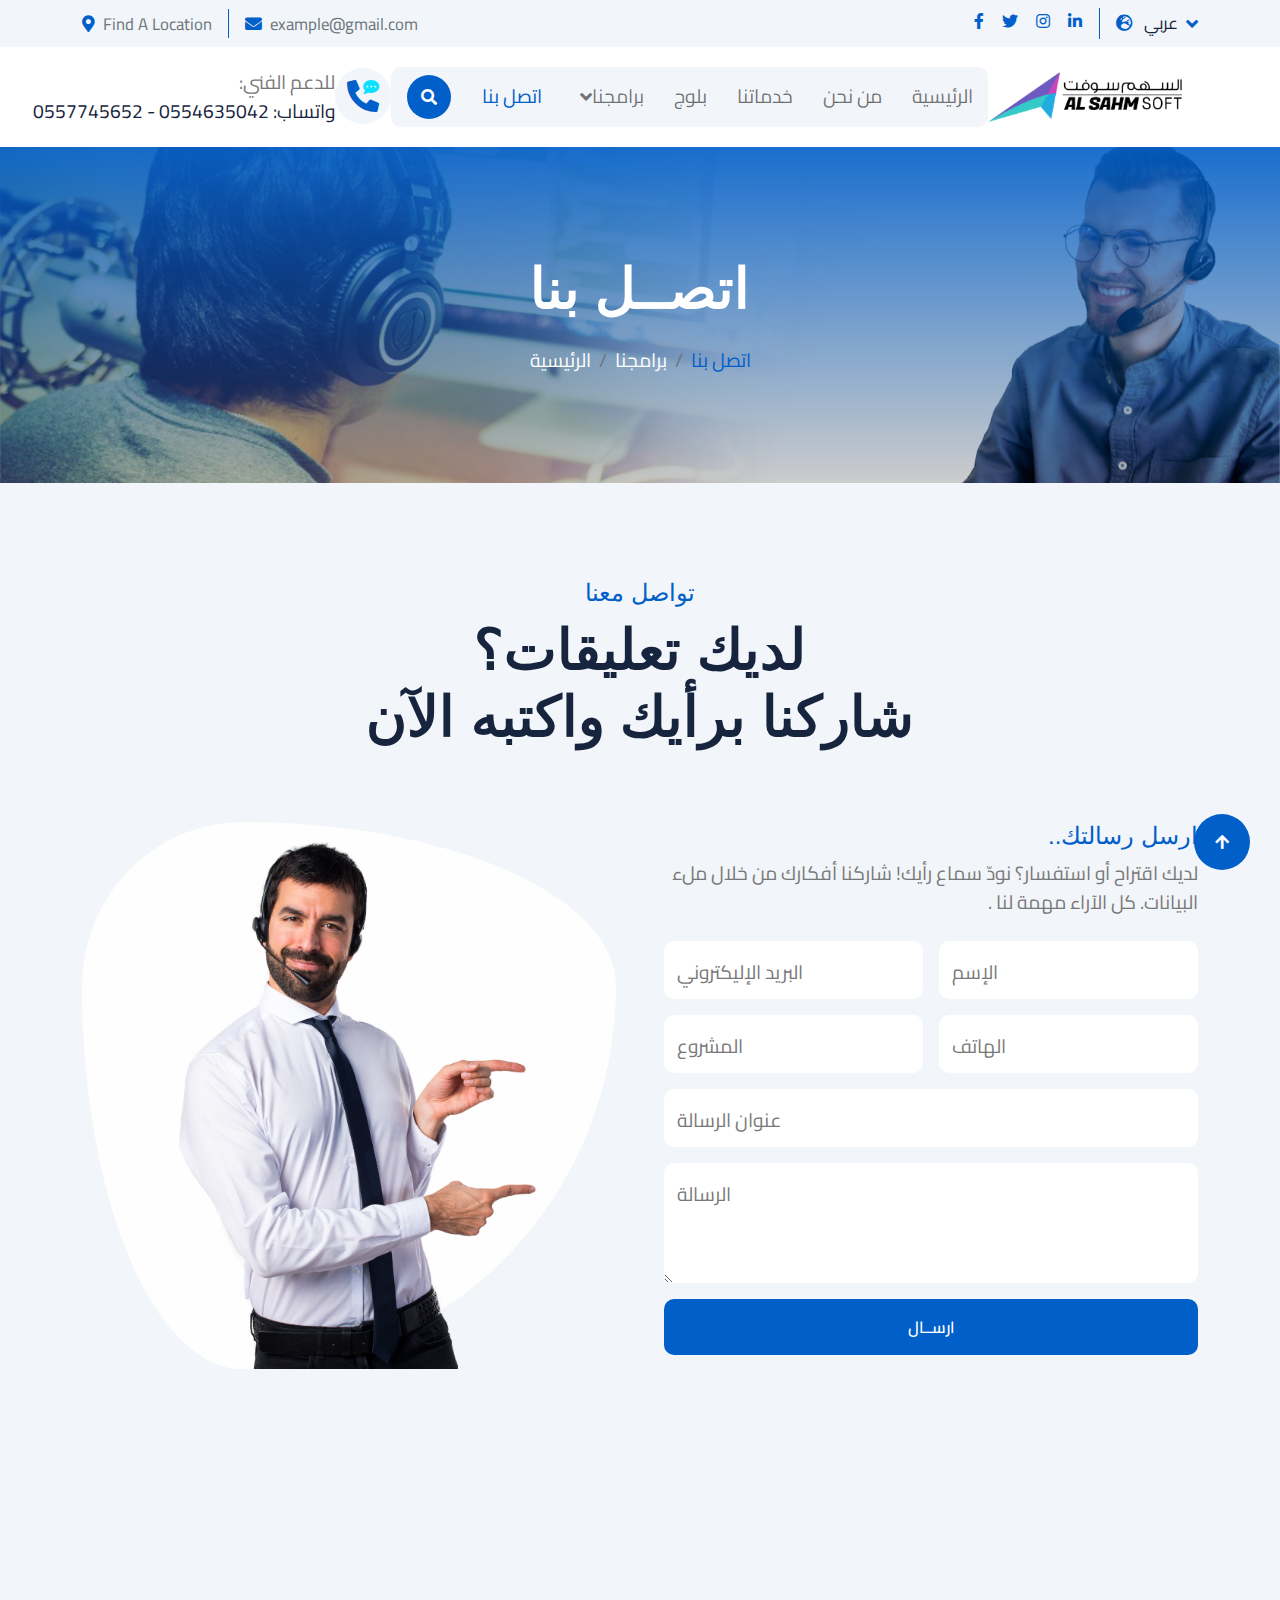
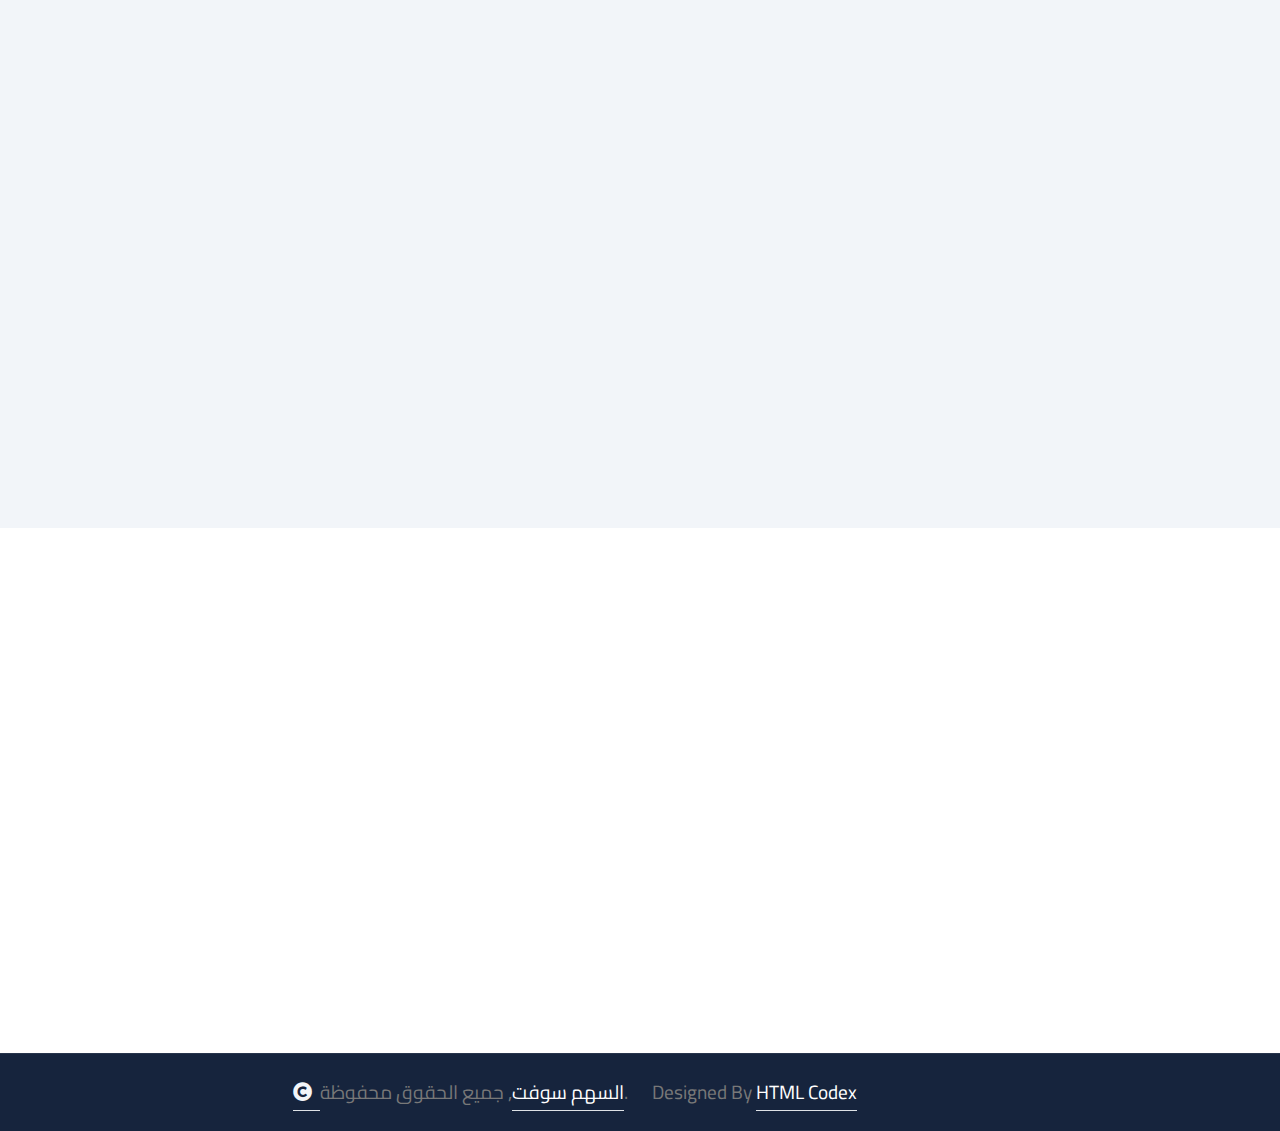
==== contact.html @ c305a55a "start" ====
<!DOCTYPE html>
<html lang="en">

    <head>
        <meta charset="utf-8">
        <title>تواصل معنا</title>
        <meta content="width=device-width, initial-scale=1.0" name="viewport">
        <meta content="" name="keywords">
        <meta content="" name="description">

        <!-- Google Web Fonts -->
        <link rel="preconnect" href="https://fonts.googleapis.com">
        <link rel="preconnect" href="https://fonts.gstatic.com" crossorigin>
        <link href="https://fonts.googleapis.com/css2?family=Cairo:wght@200..1000&family=Tajawal:wght@200;300;400;500;700;800;900&display=swap" rel="stylesheet">

        <!-- Icon Font Stylesheet -->
        <link rel="stylesheet" href="https://use.fontawesome.com/releases/v5.15.4/css/all.css"/>
        <link href="https://cdn.jsdelivr.net/npm/bootstrap-icons@1.4.1/font/bootstrap-icons.css" rel="stylesheet">

        <!-- Libraries Stylesheet -->
        <link rel="stylesheet" href="lib/animate/animate.min.css"/>
        <link href="lib/lightbox/css/lightbox.min.css" rel="stylesheet">
        <link href="lib/owlcarousel/assets/owl.carousel.min.css" rel="stylesheet">


        <!-- Customized Bootstrap Stylesheet -->
        <link href="css/bootstrap.min.css" rel="stylesheet">

        <!-- Template Stylesheet -->
        <link href="css/style.css" rel="stylesheet">
    </head>

    <body>

        <!-- Spinner Start -->
        <div id="spinner" class="show bg-white position-fixed translate-middle w-100 vh-100 top-50 start-50 d-flex align-items-center justify-content-center">
            <div class="spinner-border text-primary" style="width: 3rem; height: 3rem;" role="status">
                <span class="sr-only">جار التحميل...</span>
            </div>
        </div>
        <!-- Spinner End -->

        <!-- Topbar Start -->
        <div class=" container-fluid topbar px-0 px-lg-4 bg-light py-2 d-none d-lg-block">
            <div class="container">
                <div class="row gx-0 align-items-center">
                    <div class="col-lg-8 text-center text-lg-start mb-lg-0">
                        <div class="d-flex flex-wrap">
                            <div class="border-end border-primary pe-3">
                                <a href="#" class="text-muted small"><i class="fas fa-map-marker-alt text-primary me-2"></i>Find A Location</a>
                            </div>
                            <div class="ps-3">
                                <a href="mailto:example@gmail.com" class="text-muted small"><i class="fas fa-envelope text-primary me-2"></i>example@gmail.com</a>
                            </div>
                        </div>
                    </div>
                    <div class="col-lg-4 text-center text-lg-end">
                        <div class="d-flex justify-content-end">
                            <div class="d-flex border-end border-primary pe-3">
                                <a class="btn p-0 text-primary me-3" href="#"><i class="fab fa-facebook-f"></i></a>
                                <a class="btn p-0 text-primary me-3" href="#"><i class="fab fa-twitter"></i></a>
                                <a class="btn p-0 text-primary me-3" href="#"><i class="fab fa-instagram"></i></a>
                                <a class="btn p-0 text-primary me-0" href="#"><i class="fab fa-linkedin-in"></i></a>
                            </div>
                            <div class="dropdown ms-3">
                                <a href="#" class="dropdown-toggle text-dark" data-bs-toggle="dropdown"><small><i class="fas fa-globe-europe text-primary me-2"></i> عربي</small></a>
                                <div class="dropdown-menu rounded">
                                    <a href="#" class="dropdown-item">عربي</a>
                                    <a href="#" class="dropdown-item">English</a>                            
                                </div>
                            </div>
                        </div>
                    </div>
                </div>
            </div>
        </div>
        <!-- Topbar End -->

        <!-- Navbar & Hero Start -->
        <div class="MO container-fluid nav-bar px-0 px-lg-4 py-lg-0">
            <div class="container">
                <nav class="navbar navbar-expand-lg navbar-light"> 
                    <!-- <a href="#" class="navbar-brand p-0">
                        <h1 class="text-primary mb-0"><i class="fab fa-slack me-2"></i> LifeSure
                        </h1>
                        <!-- <img src="img/logo.png" alt="Logo"> -->
                    <!-- </a> -->
                    <a href="#" class="navbar-brand p-0">
                        <div>
                            <img src="img/logo.png" alt="Image description">
                        </div>
                        <!-- <h1 class="text-primary mb-0">
                            <i class="fab fa-slack me-2"></i> LifeSure
                        </h1> -->
                        <!-- <img src="img/logo.png" alt="Logo"> -->
                    </a>
                    <button class="navbar-toggler" type="button" data-bs-toggle="collapse" data-bs-target="#navbarCollapse">
                        <span class="fa fa-bars"></span>
                    </button>
                    <div class="collapse navbar-collapse" id="navbarCollapse">
                        <div class="navbar-nav mx-0 mx-lg-auto">
                            <a href="index.html" class="nav-item nav-link">الرئيسية</a>
                            <a href="about.html" class="nav-item nav-link">من نحن</a>
                            <a href="service.html" class="nav-item nav-link">خدماتنا</a>
                            <a href="blog.html" class="nav-item nav-link">بلوج</a>
                            <div class="nav-item dropdown">
                                <a href="#" class="nav-link" data-bs-toggle="dropdown">
                                    <span class="dropdown-toggle">برامجنا</span>
                                </a>
                                <div class="dropdown-menu">
                                    <a href="feature.html" class="dropdown-item">Our Features</a>
                                    <a href="team.html" class="dropdown-item">Our team</a>
                                    <a href="testimonial.html" class="dropdown-item">Testimonial</a>
                                    <a href="FAQ.html" class="dropdown-item">FAQs</a>
                                    <a href="404.html" class="dropdown-item">404 Page</a>
                                </div>
                            </div>
                            <a href="contact.html" class="nav-item nav-link active">اتصل بنا</a>
                            <div class="nav-btn px-3">
                                <button class="btn-search btn btn-primary btn-md-square rounded-circle flex-shrink-0" data-bs-toggle="modal" data-bs-target="#searchModal"><i class="fas fa-search"></i></button>
                                <!-- <a href="#" class="btn btn-primary rounded-pill py-2 px-4 ms-3 flex-shrink-0"> Get a Quote</a> -->
                            </div>
                        </div>
                    </div>
                    <div class="d-none d-xl-flex flex-shrink-0 ps-4">
                        <a href="#" class="btn btn-light btn-lg-square rounded-circle position-relative wow tada" data-wow-delay=".9s">
                            <i class="fa fa-phone-alt fa-2x"></i>
                            <div class="position-absolute" style="top: 7px; right: 12px;">
                                <span><i class="fa fa-comment-dots text-secondary"></i></span>
                            </div>
                        </a>
                        <div class="d-flex flex-column ms-3">
                            <span> للدعم الفني:</span>
                            <a href="tel:+ 0123 456 7890"><span class="text-dark">واتساب: 0554635042 - 0557745652</span></a>
                        </div>
                    </div>
                </nav>
            </div>
        </div>
        <!-- Navbar & Hero End -->

        <!-- Modal Search Start -->
        <div class="modal fade" id="searchModal" tabindex="-1" aria-labelledby="exampleModalLabel" aria-hidden="true">
            <div class="modal-dialog modal-fullscreen">
                <div class="modal-content rounded-0">
                    <div class="modal-header">
                        <h5 class="modal-title" id="exampleModalLabel">Search by keyword</h5>
                        <button type="button" class="btn-close" data-bs-dismiss="modal" aria-label="Close"></button>
                    </div>
                    <div class="modal-body d-flex align-items-center bg-primary">
                        <div class="input-group w-75 mx-auto d-flex">
                            <input type="search" class="form-control p-3" placeholder="keywords" aria-describedby="search-icon-1">
                            <span id="search-icon-1" class="btn bg-light border nput-group-text p-3"><i class="fa fa-search"></i></span>
                        </div>
                    </div>
                </div>
            </div>
        </div>
        <!-- Modal Search End -->


        <!-- Header Start -->
        <div class="container-fluid bg-breadcrumb">
            <div class="container text-center py-5" style="max-width: 900px;">
                <h4 class="MO_hide text-white display-4 mb-4 wow fadeInDown" data-wow-delay="0.1s"> اتصــل بنا</h4>
                <ol class="breadcrumb d-flex justify-content-center mb-0 wow fadeInDown" data-wow-delay="0.3s">
                    <li class="breadcrumb-item"><a href="index.html">الرئيسية</a></li>
                    <li class="breadcrumb-item"><a href="#">برامجنا</a></li>
                    <li class="breadcrumb-item active text-primary">اتصل بنا</li>
                </ol>    
            </div>
        </div>
        <!-- Header End -->


        <!-- Contact Start -->
        <div class="container-fluid contact bg-light py-5">
            <div class="container py-5">
                <div class="text-center mx-auto pb-5 wow fadeInUp" data-wow-delay="0.2s" style="max-width: 800px;">
                    <h4 class="text-primary">تواصل معنا</h4>
                    <h1 class="display-4 mb-4"> لديك تعليقات؟  <br>
                        شاركنا برأيك واكتبه الآن</h1>
                </div>
                <div class="row g-5">
                    <div class="col-xl-6 wow fadeInLeft" data-wow-delay="0.2s">
                        <div class="contact-img d-flex justify-content-center" >
                            <div class="contact-img-inner">
                                <img src="img/contact-img.png" class="img-fluid w-100"  alt="Image">
                            </div>
                        </div>
                    </div>
                    <div class="MO col-xl-6 wow fadeInRight" data-wow-delay="0.4s">
                        <div>
                            <h4 class="text-primary">ارسل رسالتك..</h4>
                            <p class="mb-4"> لديك اقتراح أو استفسار؟ نودّ سماع رأيك! شاركنا أفكارك من خلال ملء البيانات. كل الآراء مهمة لنا .</p>
                            <form class="MO">
                                <div class="row g-3">
                                    <div class="col-lg-12 col-xl-6">
                                        <div class="form-floating">
                                            <input type="text" class="form-control border-0" id="name" placeholder="Your Name">
                                            <label for="name">الإسم</label>
                                        </div>
                                    </div>
                                    <div class="col-lg-12 col-xl-6">
                                        <div class="form-floating">
                                            <input type="email" class="form-control border-0" id="email" placeholder="Your Email">
                                            <label for="email">البريد الإليكتروني</label>
                                        </div>
                                    </div>
                                    <div class="col-lg-12 col-xl-6">
                                        <div class="form-floating">
                                            <input type="phone" class="form-control border-0" id="phone" placeholder="Phone">
                                            <label for="phone">الهاتف</label>
                                        </div>
                                    </div>
                                    <div class="col-lg-12 col-xl-6">
                                        <div class="form-floating">
                                            <input type="text" class="form-control border-0" id="project" placeholder="Project">
                                            <label for="project">المشروع</label>
                                        </div>
                                    </div>
                                    <div class="col-12">
                                        <div class="form-floating">
                                            <input type="text" class="form-control border-0" id="subject" placeholder="Subject">
                                            <label for="subject">عنوان الرسالة</label>
                                        </div>
                                    </div>
                                    <div class="col-12">
                                        <div class="form-floating">
                                            <textarea class="form-control border-0" placeholder="Leave a message here" id="message" style="height: 120px"></textarea>
                                            <label for="message">الرسالة</label>
                                        </div>

                                    </div>
                                    <div class="col-12">
                                        <button class="btn btn-primary w-100 py-3">ارســال</button>
                                    </div>
                                </div>
                            </form>
                        </div>
                    </div>
                    <div class="col-12">
                        <div>
                            <div class="MO row g-4">
                                <div class="col-md-6 col-lg-3 wow fadeInUp" data-wow-delay="0.2s">
                                    <div class="contact-add-item">
                                        <div class="contact-icon text-primary mb-4">
                                            <i class="fas fa-map-marker-alt fa-2x"></i>
                                        </div>
                                        <div>
                                            <h4>العنوان</h4>
                                            <p class="mb-0">الطائف- الشهداء الشمالية- شارع25</p>
                                        </div>
                                    </div>
                                </div>
                                <div class="col-md-6 col-lg-3 wow fadeInUp" data-wow-delay="0.4s">
                                    <div class="contact-add-item">
                                        <div class="contact-icon text-primary mb-4">
                                            <i class="fas fa-envelope fa-2x"></i>
                                        </div>
                                        <div>
                                            <h4>البريد الإلكتروني</h4>
                                            <p class="mb-0">info@alsahmsoft.com</p>
                                        </div>
                                    </div>
                                </div>
                                <div class="col-md-6 col-lg-3 wow fadeInUp" data-wow-delay="0.6s">
                                    <div class="contact-add-item">
                                        <div class="contact-icon text-primary mb-4">
                                            <i class="fa fa-phone-alt fa-2x"></i>
                                        </div>
                                        <div>
                                            <h4>الهاتف</h4>
                                            <p class="mb-0">0554635042  <br>
                                                 / 0557745652</p>
                                        </div>
                                    </div>
                                </div>
                                <!-- <div class="col-md-6 col-lg-3 wow fadeInUp" data-wow-delay="0.8s">
                                    <div class="contact-add-item">
                                        <div class="contact-icon text-primary mb-4">
                                            <i class="fab fa-firefox-browser fa-2x"></i>
                                        </div> -->
                                        <!-- <div>
                                            <h4>Yoursite@ex.com</h4>
                                            <p class="mb-0">(+012) 3456 7890</p>
                                        </div> -->
                                    <!-- </div>
                                </div> -->
                            </div>
                        </div>
                    </div>
                    <div class="col-12 wow fadeInUp" data-wow-delay="0.2s">
                        <div class="rounded">
                            <iframe class="rounded w-100" 
                            style="height: 400px;" src="https://www.google.com/maps/embed?pb=!1m18!1m12!1m3!1d3718.1168812888677!2d40.4224575!3d21.266840499999997!2m3!1f0!2f0!3f0!3m2!1i1024!2i768!4f13.1!3m3!1m2!1s0x15e9898077ef1615%3A0xfcd83b08719a5176!2z2LnZhNmFINin2YTZiNmK2Kgg2YTYqtmC2YbZitipINin2YTZhdi52YTZiNmF2KfYqg!5e0!3m2!1sen!2seg!4v1725109415740!5m2!1sen!2seg" width="600" height="450" style="border:0;" allowfullscreen="" loading="lazy" referrerpolicy="no-referrer-when-downgrade" 
                            loading="lazy" referrerpolicy="no-referrer-when-downgrade"></iframe>
                        </div>
                    </div>
                </div>
            </div>
        </div>
        <!-- Contact End -->


        <!-- Footer Start -->
        <div class="MO container-fluid footer py-5 wow fadeIn" data-wow-delay="0.2s">
            <div class="container py-5">
                <div class="row g-5">
                    <div class="col-xl-9">
                        <div class="mb-5">
                            <div class="row g-4">
                                <div class="col-md-6 col-lg-6 col-xl-5">
                                    <div class="footer-item">
                                        <a href="index.html" class="p-0">
                                            <h3 class="text-white"><i class="fab fa-slack me-3"></i> رؤيتنا..</h3>
                                            <!-- <img src="img/logo.png" alt="Logo"> -->
                                        </a>
                                        <p class=" MO_text_sm text-white mb-4">نسعى جاهدين لمساعدة أصحاب الأعمال إلى التحول الرقمى لجميع المؤسسات والشركات مما يؤدى لزيادة الانتاجية وتخفيض النفقات وتقليل الاخطاء - ومتابعة النشاط سواء من موقع العمل أو من أي مكان بما يحقق زيادة حجم الانشطة وزيادة فروع مبيعاتك</p>
                                        <div class=" MO footer-btn d-flex">
                                            <a class="btn btn-md-square rounded-circle me-3" href="#"><i class="fab fa-facebook-f"></i></a>
                                            <a class="btn btn-md-square rounded-circle me-3" href="#"><i class="fab fa-twitter"></i></a>
                                            <a class="btn btn-md-square rounded-circle me-3" href="#"><i class="fab fa-instagram"></i></a>
                                            <a class="btn btn-md-square rounded-circle me-0" href="#"><i class="fab fa-linkedin-in"></i></a>
                                        </div>
                                    </div>
                                </div>
                                <div class="col-md-6 col-lg-6 col-xl-3">
                                    <div class="footer-item">
                                        <h4 class="text-white mb-4">روابط مهمة</h4>
                                        <a href="#"><i class="fas fa-angle-right me-2"></i> لماذا نحن</a>
                                        <a href="#"><i class="fas fa-angle-right me-2"></i> خدماتنا</a>
                                        <a href="#"><i class="fas fa-angle-right me-2"></i> برامجنا</a>
                                        <a href="#"><i class="fas fa-angle-right me-2"></i> أسئلة</a>
                                        <a href="#"><i class="fas fa-angle-right me-2"></i> بلوج</a>
                                        <a href="#"><i class="fas fa-angle-right me-2"></i> اتصل بنا</a>
                                    </div>
                                </div>
                                <div class="col-md-6 col-lg-6 col-xl-4">
                                    <div class="footer-item">
                                        <h4 class="mb-4 text-white">معرض الأعمال</h4>
                                        <div class="row g-3">
                                            <div class="col-4">
                                                <div class="footer-instagram rounded">
                                                    <img src="img/instagram-footer-1.jpg" class="img-fluid w-100" alt="">
                                                    <div class="footer-search-icon">
                                                        <a href="img/instagram-footer-1.jpg" data-lightbox="footerInstagram-1" class="my-auto"><i class="fas fa-link text-white"></i></a>
                                                    </div>
                                                </div>
                                           </div>
                                           <div class="col-4">
                                                <div class="footer-instagram rounded">
                                                    <img src="img/instagram-footer-2.jpg" class="img-fluid w-100" alt="">
                                                    <div class="footer-search-icon">
                                                        <a href="img/instagram-footer-2.jpg" data-lightbox="footerInstagram-2" class="my-auto"><i class="fas fa-link text-white"></i></a>
                                                    </div>
                                                </div>
                                           </div>
                                            <div class="col-4">
                                                <div class="footer-instagram rounded">
                                                    <img src="img/instagram-footer-3.jpg" class="img-fluid w-100" alt="">
                                                    <div class="footer-search-icon">
                                                        <a href="img/instagram-footer-3.jpg" data-lightbox="footerInstagram-3" class="my-auto"><i class="fas fa-link text-white"></i></a>
                                                    </div>
                                                </div>
                                           </div>
                                            <div class="col-4">
                                                <div class="footer-instagram rounded">
                                                    <img src="img/instagram-footer-4.jpg" class="img-fluid w-100" alt="">
                                                    <div class="footer-search-icon">
                                                        <a href="img/instagram-footer-4.jpg" data-lightbox="footerInstagram-4" class="my-auto"><i class="fas fa-link text-white"></i></a>
                                                    </div>
                                                </div>
                                           </div>
                                            <div class="col-4">
                                                <div class="footer-instagram rounded">
                                                    <img src="img/instagram-footer-5.jpg" class="img-fluid w-100" alt="">
                                                    <div class="footer-search-icon">
                                                        <a href="img/instagram-footer-5.jpg" data-lightbox="footerInstagram-5" class="my-auto"><i class="fas fa-link text-white"></i></a>
                                                    </div>
                                                </div>
                                           </div>
                                           <div class="col-4">
                                                <div class="footer-instagram rounded">
                                                    <img src="img/instagram-footer-6.jpg" class="img-fluid w-100" alt="">
                                                    <div class="footer-search-icon">
                                                        <a href="img/instagram-footer-6.jpg" data-lightbox="footerInstagram-6" class="my-auto"><i class="fas fa-link text-white"></i></a>
                                                    </div>
                                                </div>
                                            </div>
                                        </div>
                                    </div>
                                </div>
                            </div>
                        </div>
                        
                    </div>
                    
                    
                </div>
            </div>
        </div>
        <!-- Footer End -->
        
        <!-- Copyright Start -->
        <div class=" container-fluid copyright py-4">
            <div class="container">
                <div class="row g-4 align-items-center">
                    <div class="col-md-6 text-center text-md-end mb-md-0">
                        <span class="text-body"><a href="#" class="border-bottom text-white"><i class="fas fa-copyright text-light me-2"></i>السهم سوفت</a>, جميع الحقوق محفوظة.</span>
                    </div>
                    <div class="col-md-6 text-center text-md-start text-body">
                        <!--/*** This template is free as long as you keep the below author’s credit link/attribution link/backlink. ***/-->
                        <!--/*** If you'd like to use the template without the below author’s credit link/attribution link/backlink, ***/-->
                        <!--/*** you can purchase the Credit Removal License from "https://htmlcodex.com/credit-removal". ***/-->
                        Designed By <a class="border-bottom text-white" href="https://htmlcodex.com">HTML Codex</a>  <a class="border-bottom text-white" href="https://themewagon.com"></a>
                    </div>
                </div>
            </div>
        </div>
        <!-- Copyright End -->


        <!-- Back to Top -->
        <a href="#" class="btn btn-primary btn-lg-square rounded-circle back-to-top"><i class="fa fa-arrow-up"></i></a>   

        
        <!-- JavaScript Libraries -->
        <script src="https://ajax.googleapis.com/ajax/libs/jquery/3.6.4/jquery.min.js"></script>
        <script src="https://cdn.jsdelivr.net/npm/bootstrap@5.0.0/dist/js/bootstrap.bundle.min.js"></script>
        <script src="lib/wow/wow.min.js"></script>
        <script src="lib/easing/easing.min.js"></script>
        <script src="lib/waypoints/waypoints.min.js"></script>
        <script src="lib/counterup/counterup.min.js"></script>
        <script src="lib/lightbox/js/lightbox.min.js"></script>
        <script src="lib/owlcarousel/owl.carousel.min.js"></script>
        

        <!-- Template Javascript -->
        <script src="js/main.js"></script>
    </body>

</html>
---- css/style.css ----
/* .container-fluid{
    direction: rtl;
    white-space: nowrap;
    overflow: hidden;
} */
.MO_font{
    font-family: "Expo Arabic", Sans-serif;
}


.MO {
    direction: rtl;
}

.MO_R{
    direction: ltr;
}

.MO_text_sm{
    font-size:small
}

.MON{
    direction: ltr
}

.MOC{
    /* display: flex;
    justify-content: space-evenly */
;}

.MO_hide{
    /* display: none; */
    visibility: hidden;
}

.label{
    direction: rtl;
}

.navbar-nav{
    white-space: nowrap;
    overflow: hidden;
}

.root{
    font-family: Tajawal;
}

/*** Spinner Start ***/
#spinner {
    opacity: 0;
    visibility: hidden;
    transition: opacity .5s ease-out, visibility 0s linear .5s;
    z-index: 99999;
}

#spinner.show {
    transition: opacity .5s ease-out, visibility 0s linear 0s;
    visibility: visible;
    opacity: 1;
}
/*** Spinner End ***/

.back-to-top {
    position: fixed;
    right: 30px;
    bottom: 30px;
    transition: 0.5s;
    z-index: 99;
}


/*** Button Start ***/
.btn {
    font-weight: 600;
    transition: .5s;
}

.btn-square {
    width: 32px;
    height: 32px;
}

.btn-sm-square {
    width: 34px;
    height: 34px;
}

.btn-md-square {
    width: 44px;
    height: 44px;
}

.btn-lg-square {
    width: 56px;
    height: 56px;
}

.btn-xl-square {
    width: 66px;
    height: 66px;
}

.btn-square,
.btn-sm-square,
.btn-md-square,
.btn-lg-square,
.btn-xl-square {
    padding: 0;
    display: flex;
    align-items: center;
    justify-content: center;
    font-weight: normal;
}

.btn.btn-primary {
    color: var(--bs-white);
    border: none;
}

.btn.btn-primary:hover {
    background: var(--bs-dark);
    color: var(--bs-white);
}

.btn.btn-light {
    color: var(--bs-primary);
    border: none;
}

.btn.btn-light:hover {
    color: var(--bs-white);
    background: var(--bs-dark);
}

.btn.btn-dark {
    color: var(--bs-white);
    border: none;
}

.btn.btn-dark:hover {
    color: var(--bs-primary);
    background: var(--bs-light);
}


/*** Topbar Start ***/ 



.topbar .dropdown-toggle::after {
    border: none;
    content: "\f107";
    font-family: "Font Awesome 5 Free";
    font-weight: 600;
    vertical-align: middle;
    margin-left: 8px;
    color: var(--bs-primary);
}

.topbar .dropdown .dropdown-menu a:hover {
    background: var(--bs-primary);
    color: var(--bs-white);
}

.topbar .dropdown .dropdown-menu {
    transform: rotateX(0deg);
    visibility: visible;
    background: var(--bs-light);
    padding-top: 10px;
    border: 0;
    transition: .5s;
    opacity: 1;
}
/*** Topbar End ***/


/*** Navbar Start ***/
.nav-bar {
    background: var(--bs-white);
    transition: 1s;
}

.navbar-light .navbar-brand img {
    max-height: 60px;
    transition: .5s;
}

.nav-bar .navbar-light .navbar-brand img {
    max-height: 50px;
}

.navbar .navbar-nav .nav-item .nav-link {
    padding: 0;
}

.navbar .navbar-nav .nav-item {
    /* display: flex; */
    align-items: center;
    padding: 15px;
}

.navbar-light .navbar-nav .nav-item:hover,
.navbar-light .navbar-nav .nav-item.active,
.navbar-light .navbar-nav .nav-item:hover .nav-link,
.navbar-light .navbar-nav .nav-item.active .nav-link {
    color: var(--bs-primary);
}

@media (max-width: 991px) {
    .navbar {
        padding: 20px 0;
    }

    .navbar .navbar-nav .nav-link {
        padding: 0;
    }

    .navbar .navbar-nav .nav-item {
        
        /* display: flex; */
        padding: 20px;
        flex-direction: column;
        justify-content: start;
        align-items: start;
    }

    .navbar .navbar-nav .nav-btn {
        
        /* white-space: nowrap;
        overflow: hidden; */
        display: flex;
        justify-content: start;
    }

    .navbar .navbar-nav {
        width: 100%;
        display: flex;
        margin-top: 20px;
        padding-bottom: 20px;
        background: var(--bs-light);
        border-radius: 10px;
    }

    .navbar.navbar-expand-lg .navbar-toggler {
        padding: 8px 15px;
        border: 1px solid var(--bs-primary);
        color: var(--bs-primary);
    }
}

.navbar .dropdown-toggle::after {
    border: none;
    content: "\f107";
    font-family: "Font Awesome 5 Free";
    font-weight: 600;
    vertical-align: middle;
    margin-left: 8px;
}

.dropdown .dropdown-menu .dropdown-item:hover {
    background: var(--bs-primary);
    color: var(--bs-white);
}

@media (min-width: 992px) {
    .navbar {
        padding: 20px 0;
    }

    .navbar .nav-btn {
        display: flex;
        align-items: center;
        justify-content: end;
    }

    .navbar .navbar-nav {
        width: 100%;
        display: flex;
        justify-content: center;
        align-items: center;
        background: var(--bs-light);
        border-radius: 10px;
    }

    .navbar .navbar-nav .nav-btn {
        width: 100%;
        display: flex;
        margin-left: auto;
    }

    .navbar .nav-item .dropdown-menu {
        

        display: block;
        visibility: hidden;
        top: 100%;
        transform: rotateX(-75deg);
        transform-origin: 0% 0%;
        border: 0;
        border-radius: 10px;
        transition: .5s;
        opacity: 0;
    }

    .navbar .nav-item:hover .dropdown-menu {
        transform: rotateX(0deg);
        visibility: visible;
        margin-top: 20px;
        background: var(--bs-light);
        transition: .5s;
        opacity: 1;
    }
}
/*** Navbar End ***/


/*** Carousel Hero Header Start ***/
.header-carousel .header-carousel-item {
    height: 700px;
}

.header-carousel .owl-nav .owl-prev,
.header-carousel .owl-nav .owl-next {
    position: absolute;
    width: 60px;
    height: 60px;
    border-radius: 60px;
    background: var(--bs-light);
    color: var(--bs-primary);
    font-size: 26px;
    display: flex;
    align-items: center;
    justify-content: center;
    transition: 0.5s;
}

.header-carousel .owl-nav .owl-prev {
    bottom: 30px;
    left: 50%;
    transform: translateX(-50%);
    margin-left: 30px;
}
.header-carousel .owl-nav .owl-next {
    bottom: 30px;
    right: 50%;
    transform: translateX(-50%);
    margin-right: 30px;
}

.header-carousel .owl-nav .owl-prev:hover,
.header-carousel .owl-nav .owl-next:hover {
    box-shadow: inset 0 0 100px 0 var(--bs-secondary);
    color: var(--bs-white);
}

.header-carousel .header-carousel-item .carousel-caption {
    position: absolute;
    width: 100%;
    height: 100%;
    left: 0;
    bottom: 0;
    background: rgba(0, 0, 0, .2);
    display: flex;
    align-items: center;
}

@media (max-width: 991px) {
    .header-carousel .header-carousel-item .carousel-caption {
        padding-top: 45px;
    }

    .header-carousel .header-carousel-item {
        height: 1300px;
    }
}

@media (max-width: 767px) {
    .header-carousel .header-carousel-item {
        height: 950px;
    }

    .header-carousel .owl-nav .owl-prev {
        bottom: -30px;
        left: 50%;
        transform: translateX(-50%);
        margin-left: -45px;
    }

    .header-carousel .owl-nav .owl-next {
        bottom: -30px;
        left: 50%;
        transform: translateX(-50%);
        margin-left: 45px;
    }
}
/*** Carousel Hero Header End ***/


/*** Single Page Hero Header Start ***/
.bg-breadcrumb {
    position: relative;
    overflow: hidden;
    background: linear-gradient(rgba(1, 95, 201, 0.9), rgba(0, 0, 0, 0.2)), url(../img/bg-breadcrumb.jpg);
    background-position: center center;
    background-repeat: no-repeat;
    background-size: cover;
    padding: 60px 0 60px 0;
    transition: 0.5s;
}

.bg-breadcrumb .breadcrumb {
    position: relative;
}

.bg-breadcrumb .breadcrumb .breadcrumb-item a {
    color: var(--bs-white);
}
/*** Single Page Hero Header End ***/


/*** Feature Start ***/
.feature .feature-item {
    border-radius: 10px;
    background: var(--bs-white);
    transition: 0.5s;
}

.feature .feature-item:hover {
    background: var(--bs-primary);
}

.feature .feature-item .feature-icon {
    position: relative;
    width: 100px;
    display: inline-flex;
    align-items: center;
    justify-content: center;
    border-bottom-left-radius: 10px;
    border-bottom-right-radius: 10px;
    background: var(--bs-light);
}

.feature .feature-item:hover .feature-icon i {
    z-index: 9;
}

.feature .feature-item .feature-icon::after {
    content: "";
    position: absolute;
    width: 100%;
    height: 0;
    top: 0;
    left: 0;
    border-bottom-left-radius: 10px;
    border-bottom-right-radius: 10px;
    background: var(--bs-dark);
    transition: 0.5s;
    z-index: 1;
}

.feature .feature-item:hover .feature-icon::after {
    height: 100%;
}

.feature .feature-item .feature-icon {
    color: var(--bs-primary);
}

.feature .feature-item .feature-icon,
.feature .feature-item h4,
.feature .feature-item p {
    transition: 0.5s;
}

.feature .feature-item:hover .feature-icon {
    color: var(--bs-white);
}
.feature .feature-item:hover h4,
.feature .feature-item:hover p {
    color: var(--bs-white);
}

.feature .feature-item:hover a.btn {
    background: var(--bs-white);
    color: var(--bs-primary);
}

.feature .feature-item:hover a.btn:hover {
    background: var(--bs-dark);
    color: var(--bs-white);
}
/*** Feature End ***/


/*** Service Start ***/
.service .service-item {
    border-radius: 10px;
}
.service .service-item .service-img {
    position: relative;
    overflow: hidden;
    border-top-left-radius: 10px;
    border-top-right-radius: 10px;
}

.service .service-item .service-img img {
    transition: 0.5s;
}

.service .service-item:hover .service-img img {
    transform: scale(1.1);
}

.service .service-item .service-img::after {
    content: "";
    position: absolute;
    width: 100%;
    height: 0;
    top: 0;
    left: 0;
    border-top-left-radius: 10px;
    border-top-right-radius: 10px;
    background: rgba(1, 95, 201, .2);
    transition: 0.5s;
    z-index: 1;
}

.service .service-item:hover .service-img::after {
    height: 100%;
}

.service .service-item .service-img .service-icon {
    position: absolute;
    width: 70px;
    bottom: 0;
    right: 25px;
    border-top-left-radius: 10px;
    border-top-right-radius: 10px;
    background: var(--bs-light);
    display: flex;
    align-items: center;
    justify-content: center;
    transition: 0.5s;
    z-index: 9;
}

.service .service-item .service-img .service-icon i {
    color: var(--bs-primary);
    transition: 0.5s;
}

.service .service-item:hover .service-img .service-icon i {
    transform: rotateX(360deg);
    color: var(--bs-white);
}

.service .service-item:hover .service-img .service-icon {
    bottom: 0;
    color: var(--bs-white);
    background: var(--bs-primary);
}

.service .service-content {
    position: relative;
    border-bottom-left-radius: 10px;
    border-bottom-right-radius: 10px;
    background: var(--bs-light);
}

.service .service-item .service-content .service-content-inner {
    position: relative;
    z-index: 9;
}

.service .service-item .service-content .service-content-inner .h4,
.service .service-item .service-content .service-content-inner p {
    transition: 0.5s;
}

.service .service-item:hover .service-content .service-content-inner .h4,
.service .service-item:hover .service-content .service-content-inner p {
    color: var(--bs-white);
}

.service .service-item:hover .service-content .service-content-inner .btn.btn-primary {
    color: var(--bs-primary);
    background: var(--bs-white);
}

.service .service-item:hover .service-content .service-content-inner .btn.btn-primary:hover {
    color: var(--bs-white);
    background: var(--bs-dark);
}

.service .service-item:hover .service-content .service-content-inner .h4:hover {
    color: var(--bs-dark);
}

.service .service-item .service-content::after {
    content: "";
    position: absolute;
    width: 100%;
    height: 0;
    bottom: 0;
    left: 0;
    border-bottom-left-radius: 10px;
    border-bottom-right-radius: 10px;
    background: var(--bs-primary);
    transition: 0.5s;
    z-index: 1;
}

.service .service-item:hover .service-content::after {
    height: 100%;
}
/*** Service End ***/


/*** FAQs Start ***/
.faq-section .accordion .accordion-item .accordion-header .accordion-button {
    color: var(--bs-white);
    background: rgba(1, 95, 201, .8);
    font-size: 18px;
}

.faq-section .accordion .accordion-item .accordion-header .accordion-button.collapsed {
    color: var(--bs-primary);
    background: var(--bs-light);
}
/*** FAQs End ***/


/*** Blog Start ***/
.blog .blog-item {
    border-radius: 10px;
    transition: 0.5s;
}

.blog .blog-item:hover {
    box-shadow: 0 0 45px rgba(0, 0, 0, .1);
}

.blog .blog-item:hover .blog-content {
    background: var(--bs-white);
}

.blog .blog-item .blog-img {
    border-top-left-radius: 10px;
    border-top-right-radius: 10px;
    position: relative;
    overflow: hidden;
}

.blog .blog-item .blog-img img {
    transition: 0.5s;
}

.blog .blog-item:hover .blog-img img {
    transform: scale(1.2);
}

.blog .blog-item .blog-img::after {
    content: "";
    position: absolute;
    width: 100%;
    height: 0;
    top: 0;
    left: 0;
    border-top-left-radius: 10px;
    border-top-right-radius: 10px;
    background: rgba(1, 95, 201, .2);
    transition: 0.5s;
    z-index: 1;
}

.blog .blog-item:hover .blog-img::after {
    height: 100%;
}

.blog .blog-item .blog-img .blog-categiry {
    position: absolute;
    bottom: 0;
    right: 0;
    border-top-left-radius: 10px;
    display: inline-flex;
    color: var(--bs-white);
    background: var(--bs-primary);
    z-index: 9;
}

.blog .blog-item .blog-content {
    border-bottom-left-radius: 10px;
    border-bottom-right-radius: 10px;
    background: var(--bs-light);
}

.blog .blog-item .blog-content a.btn {
    color: var(--bs-dark);
}

.blog .blog-item:hover .blog-content a.btn:hover {
    color: var(--bs-primary);
}
/*** Blog End ***/


/*** Team Start ***/
.team .team-item .team-img {
    position: relative;
    overflow: hidden;
    border-top-left-radius: 10px;
    border-top-right-radius: 10px;
} 

.team .team-item .team-img img {
    transition: 0.5s;
}

.team .team-item:hover .team-img img {
    transform: scale(1.1);
}

.team .team-item .team-img::after {
    content: "";
    position: absolute;
    width: 100%;
    height: 0;
    top: 0;
    left: 0;
    border-top-left-radius: 10px;
    border-top-right-radius: 10px;
    transition: 0.5s;
}

.team .team-item:hover .team-img::after {
    height: 100%;
    background: rgba(255, 255, 255, 0.3);
}

.team .team-item .team-img .team-icon {
    position: absolute;
    bottom: 20px;
    right: 20px;
    margin-bottom: -100%;
    transition: 0.5s;
    z-index: 9;
}

.team .team-item:hover .team-img .team-icon {
    margin-bottom: 0;
}

.team .team-item .team-title {
    color: var(--bs-white);
    background: var(--bs-primary);
    border-bottom-left-radius: 10px;
    border-bottom-right-radius: 10px;
    transition: 0.5s;
}

.team .team-item .team-title h4 {
    color: var(--bs-white);
}

.team .team-item:hover .team-title {
    background: var(--bs-dark);
}
/*** Team End ***/


/*** Testimonial Start ***/
.testimonial-carousel .owl-stage-outer {
    margin-top: 58px;
    margin-right: -1px;
}

.testimonial .owl-nav .owl-prev {
    position: absolute;
    top: -58px;
    left: 0;
    background: var(--bs-primary);
    color: var(--bs-white);
    padding: 5px 30px;
    border-radius: 30px;
    transition: 0.5s;
}

.testimonial .owl-nav .owl-prev:hover {
    background: var(--bs-dark);
    color: var(--bs-white);
}

.testimonial .owl-nav .owl-next {
    position: absolute;
    top: -58px;
    right: 0;
    background: var(--bs-primary);
    color: var(--bs-white);
    padding: 5px 30px;
    border-radius: 30px;
    transition: 0.5s;
}

.testimonial .owl-nav .owl-next:hover {
    background: var(--bs-dark);
    color: var(--bs-white);
}
/*** Testimonial End ***/


/*** Contact Start ***/
.contact .contact-img {
    position: relative;
}

.contact .contact-img::after {
    content: "";
    position: absolute;
    width: 100%;
    height: 100%;
    top: 0;
    left: 0;
    border-radius: 30% 70% 70% 30% / 30% 30% 70% 70%;
    background: rgba(255, 255, 255, 0.9);
    z-index: 1;
    animation-name: image-efects;
    animation-duration: 10s;
    animation-delay: 1s;
    animation-iteration-count: infinite;
    animation-direction: alternate;
    transition: 0.5s
}

@keyframes image-efects {
    0%  {border-radius: 30% 70% 70% 30% / 30% 30% 70% 70%;}

    25% {border-radius: 35% 65% 27% 73% / 71% 25% 75% 29%;}

    50% {border-radius: 41% 59% 45% 55% / 32% 21% 79% 68%;}

    75% {border-radius: 69% 31% 39% 61% / 70% 83% 17% 30%;}

    100% {border-radius: 30% 70% 70% 30% / 30% 30% 70% 70%;}
}

.contact .contact-img .contact-img-inner {
    position: relative;
    z-index: 9;
}
/*** Contact End ***/


/*** Footer Start ***/
.footer {
    background: var(--bs-dark);
}

.footer .footer-item {
    display: flex;
    flex-direction: column;
}

.footer .footer-item a {
    line-height: 35px;
    color: var(--bs-body);
    transition: 0.5s;
}

.footer .footer-item p {
    line-height: 35px;
}

.footer .footer-item a:hover {
    color: var(--bs-primary);
}

.footer .footer-item .footer-btn a,
.footer .footer-item .footer-btn a i {
    transition: 0.5s;
}

.footer .footer-item .footer-btn a:hover {
    background: var(--bs-white);
}

.footer .footer-item .footer-btn a:hover i {
    color: var(--bs-primary);
}


.footer .footer-item .footer-instagram {
    position: relative;
    overflow: hidden;
}

.footer .footer-item .footer-instagram img {
    transition: 0.5s;
}

.footer .footer-item .footer-instagram:hover img {
    transform: scale(1.2);
}

.footer .footer-item .footer-instagram .footer-search-icon {
    position: absolute;
    width: 100%;
    height: 100%;
    top: 0;
    left: 0;
    display: flex;
    align-items: center;
    justify-content: center;
    transition: 0.5s;
    opacity: 0;
}

.footer .footer-item .footer-instagram:hover .footer-search-icon {
    opacity: 1;
    background: rgba(0, 0, 0, .6);
}

.footer .footer-item .footer-btn a {
    background: var(--bs-light);
    color: var(--bs-primary);
}

.footer .footer-item .footer-btn a:hover {
    background: var(--bs-primary);
}

.footer .footer-item .footer-btn a:hover i {
    color: var(--bs-white);
}
/*** Footer End ***/


/*** copyright Start ***/
.copyright {
    background: var(--bs-dark);
    border-top: 1px solid rgba(255, 255, 255, .08);
}
/*** copyright end ***/
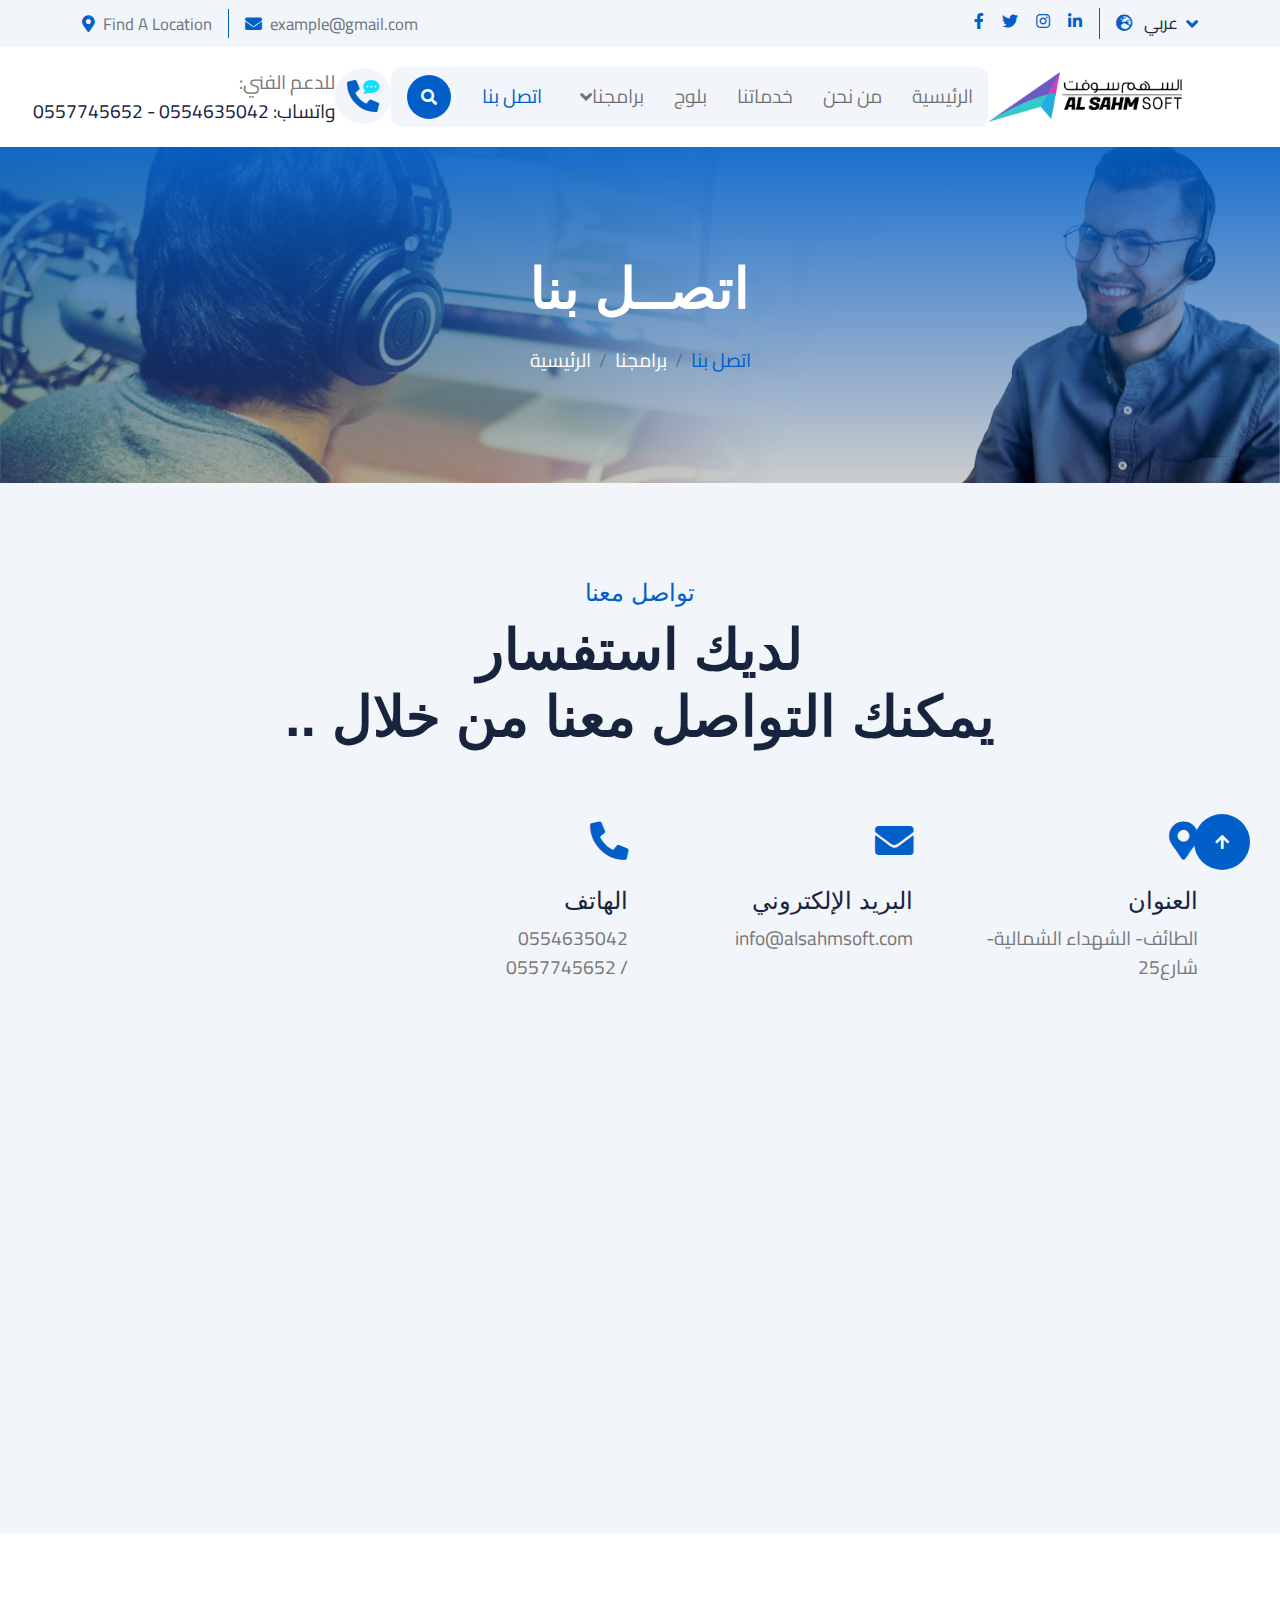
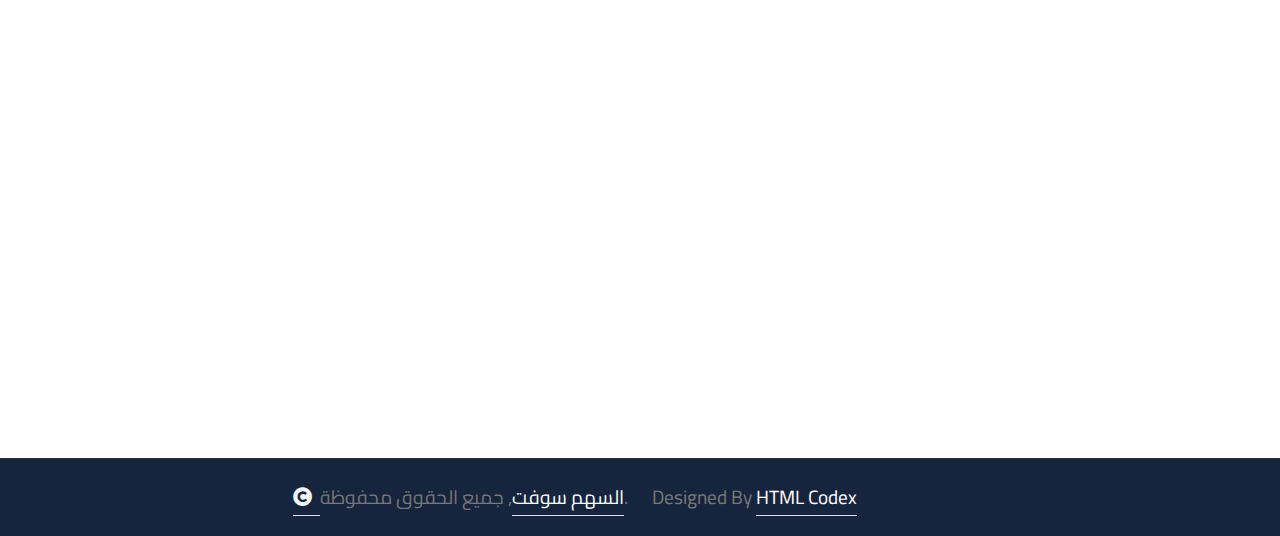
==== commit ad8ed08e: "Contact update" ====
--- a/contact.html
+++ b/contact.html
@@ -162,7 +162,7 @@
         <!-- Header Start -->
         <div class="container-fluid bg-breadcrumb">
             <div class="container text-center py-5" style="max-width: 900px;">
-                <h4 class="MO_hide text-white display-4 mb-4 wow fadeInDown" data-wow-delay="0.1s"> اتصــل بنا</h4>
+                <h4 class="MO_font text-white display-4 mb-4 wow fadeInDown" data-wow-delay="0.1s"> اتصــل بنا</h4>
                 <ol class="breadcrumb d-flex justify-content-center mb-0 wow fadeInDown" data-wow-delay="0.3s">
                     <li class="breadcrumb-item"><a href="index.html">الرئيسية</a></li>
                     <li class="breadcrumb-item"><a href="#">برامجنا</a></li>
@@ -178,67 +178,11 @@
             <div class="container py-5">
                 <div class="text-center mx-auto pb-5 wow fadeInUp" data-wow-delay="0.2s" style="max-width: 800px;">
                     <h4 class="text-primary">تواصل معنا</h4>
-                    <h1 class="display-4 mb-4"> لديك تعليقات؟  <br>
-                        شاركنا برأيك واكتبه الآن</h1>
+                    <h1 class="MO_font display-4 mb-4"> لديك استفسار  <br>
+                        .. يمكنك التواصل معنا من خلال </h1>
                 </div>
                 <div class="row g-5">
-                    <div class="col-xl-6 wow fadeInLeft" data-wow-delay="0.2s">
-                        <div class="contact-img d-flex justify-content-center" >
-                            <div class="contact-img-inner">
-                                <img src="img/contact-img.png" class="img-fluid w-100"  alt="Image">
-                            </div>
-                        </div>
-                    </div>
-                    <div class="MO col-xl-6 wow fadeInRight" data-wow-delay="0.4s">
-                        <div>
-                            <h4 class="text-primary">ارسل رسالتك..</h4>
-                            <p class="mb-4"> لديك اقتراح أو استفسار؟ نودّ سماع رأيك! شاركنا أفكارك من خلال ملء البيانات. كل الآراء مهمة لنا .</p>
-                            <form class="MO">
-                                <div class="row g-3">
-                                    <div class="col-lg-12 col-xl-6">
-                                        <div class="form-floating">
-                                            <input type="text" class="form-control border-0" id="name" placeholder="Your Name">
-                                            <label for="name">الإسم</label>
-                                        </div>
-                                    </div>
-                                    <div class="col-lg-12 col-xl-6">
-                                        <div class="form-floating">
-                                            <input type="email" class="form-control border-0" id="email" placeholder="Your Email">
-                                            <label for="email">البريد الإليكتروني</label>
-                                        </div>
-                                    </div>
-                                    <div class="col-lg-12 col-xl-6">
-                                        <div class="form-floating">
-                                            <input type="phone" class="form-control border-0" id="phone" placeholder="Phone">
-                                            <label for="phone">الهاتف</label>
-                                        </div>
-                                    </div>
-                                    <div class="col-lg-12 col-xl-6">
-                                        <div class="form-floating">
-                                            <input type="text" class="form-control border-0" id="project" placeholder="Project">
-                                            <label for="project">المشروع</label>
-                                        </div>
-                                    </div>
-                                    <div class="col-12">
-                                        <div class="form-floating">
-                                            <input type="text" class="form-control border-0" id="subject" placeholder="Subject">
-                                            <label for="subject">عنوان الرسالة</label>
-                                        </div>
-                                    </div>
-                                    <div class="col-12">
-                                        <div class="form-floating">
-                                            <textarea class="form-control border-0" placeholder="Leave a message here" id="message" style="height: 120px"></textarea>
-                                            <label for="message">الرسالة</label>
-                                        </div>
-
-                                    </div>
-                                    <div class="col-12">
-                                        <button class="btn btn-primary w-100 py-3">ارســال</button>
-                                    </div>
-                                </div>
-                            </form>
-                        </div>
-                    </div>
+                    
                     <div class="col-12">
                         <div>
                             <div class="MO row g-4">
@@ -249,7 +193,7 @@
                                         </div>
                                         <div>
                                             <h4>العنوان</h4>
-                                            <p class="mb-0">الطائف- الشهداء الشمالية- شارع25</p>
+                                            <p class=" mb-0">الطائف- الشهداء الشمالية- شارع25</p>
                                         </div>
                                     </div>
                                 </div>
@@ -276,17 +220,7 @@
                                         </div>
                                     </div>
                                 </div>
-                                <!-- <div class="col-md-6 col-lg-3 wow fadeInUp" data-wow-delay="0.8s">
-                                    <div class="contact-add-item">
-                                        <div class="contact-icon text-primary mb-4">
-                                            <i class="fab fa-firefox-browser fa-2x"></i>
-                                        </div> -->
-                                        <!-- <div>
-                                            <h4>Yoursite@ex.com</h4>
-                                            <p class="mb-0">(+012) 3456 7890</p>
-                                        </div> -->
-                                    <!-- </div>
-                                </div> -->
+                                
                             </div>
                         </div>
                     </div>
@@ -313,7 +247,7 @@
                                 <div class="col-md-6 col-lg-6 col-xl-5">
                                     <div class="footer-item">
                                         <a href="index.html" class="p-0">
-                                            <h3 class="text-white"><i class="fab fa-slack me-3"></i> رؤيتنا..</h3>
+                                            <h3 class="MO_font text-white"><i class="fab fa-slack me-3"></i> رؤيتنا..</h3>
                                             <!-- <img src="img/logo.png" alt="Logo"> -->
                                         </a>
                                         <p class=" MO_text_sm text-white mb-4">نسعى جاهدين لمساعدة أصحاب الأعمال إلى التحول الرقمى لجميع المؤسسات والشركات مما يؤدى لزيادة الانتاجية وتخفيض النفقات وتقليل الاخطاء - ومتابعة النشاط سواء من موقع العمل أو من أي مكان بما يحقق زيادة حجم الانشطة وزيادة فروع مبيعاتك</p>
@@ -327,7 +261,7 @@
                                 </div>
                                 <div class="col-md-6 col-lg-6 col-xl-3">
                                     <div class="footer-item">
-                                        <h4 class="text-white mb-4">روابط مهمة</h4>
+                                        <h4 class="MO_font text-white mb-4">روابط مهمة</h4>
                                         <a href="#"><i class="fas fa-angle-right me-2"></i> لماذا نحن</a>
                                         <a href="#"><i class="fas fa-angle-right me-2"></i> خدماتنا</a>
                                         <a href="#"><i class="fas fa-angle-right me-2"></i> برامجنا</a>
@@ -338,7 +272,7 @@
                                 </div>
                                 <div class="col-md-6 col-lg-6 col-xl-4">
                                     <div class="footer-item">
-                                        <h4 class="mb-4 text-white">معرض الأعمال</h4>
+                                        <h4 class="MO_font mb-4 text-white">معرض الأعمال</h4>
                                         <div class="row g-3">
                                             <div class="col-4">
                                                 <div class="footer-instagram rounded">
